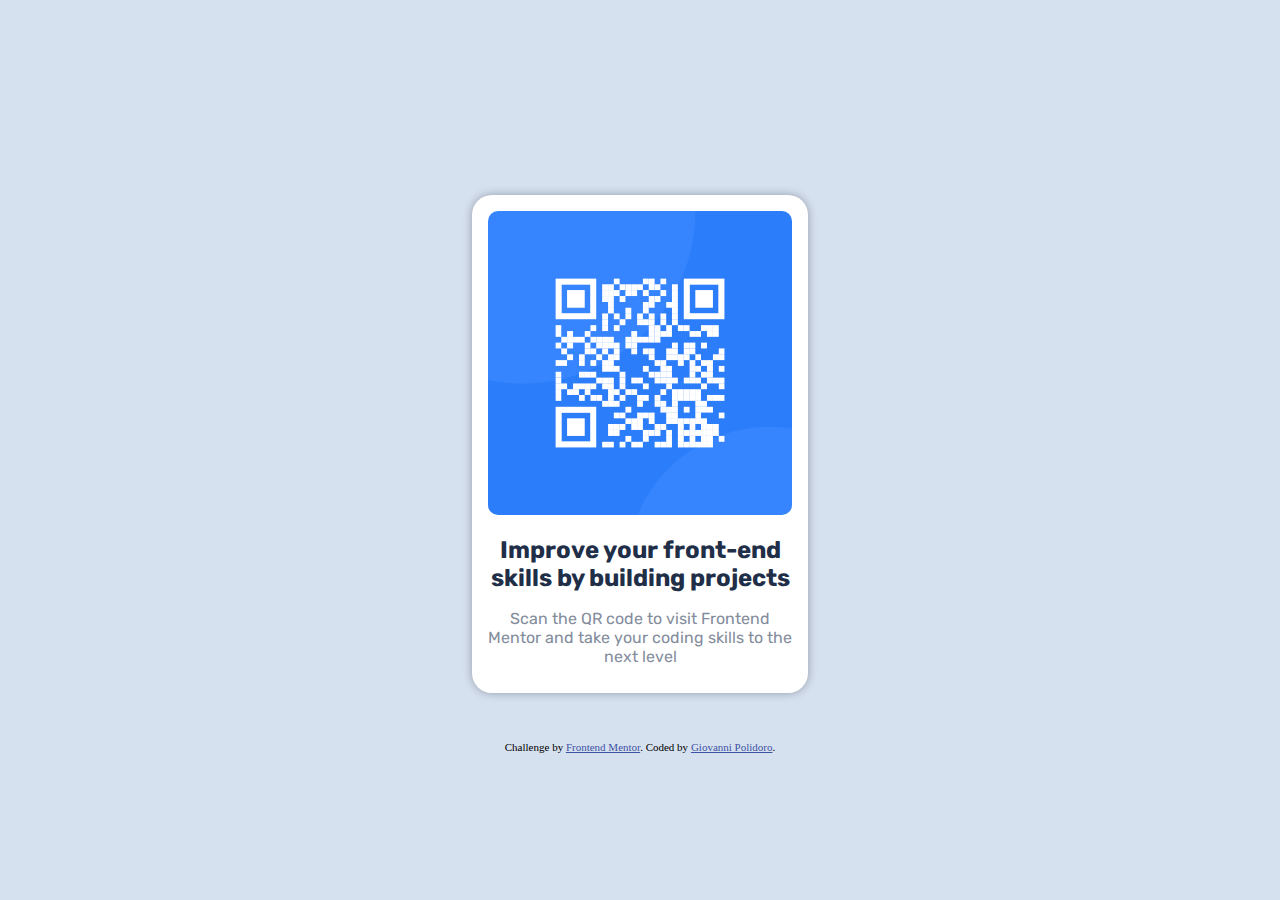
==== index.html @ 02d21339 "Add files via upload" ====
<!DOCTYPE html>
<html lang="en">
<head>
  <meta charset="UTF-8">
  <meta name="viewport" content="width=device-width, initial-scale=1.0"> <!-- displays site properly based on user's device -->
  <title>Frontend Mentor | QR code component</title>
  <link rel="icon" type="image/png" sizes="32x32" href="./images/favicon-32x32.png">
  <link rel="preconnect" href="https://fonts.googleapis.com">
  <link rel="preconnect" href="https://fonts.gstatic.com" crossorigin>
  <link href="https://fonts.googleapis.com/css2?family=Rubik:wght@400;600&display=swap" rel="stylesheet">

  <link href="index.css" rel="stylesheet" type="text/css">
  <!-- Feel free to remove these styles or customise in your own stylesheet 👍 -->
  
</head>
<body>

  <!-- Card section -->

    <div class="card">
      <a href="https://www.frontendmentor.io?ref=challenge" target="_blank">
        <img src="images/image-qr-code.png" alt="QR-CODE">
      </a>
      <h2>
        Improve your front-end skills by building projects
      </h2>
      <p>
        Scan the QR code to visit Frontend Mentor and take your coding skills to the next level
      </p>
    </div>
  
  <!-- Footer section -->
  <footer class="attribution">
    Challenge by <a href="https://www.frontendmentor.io?ref=challenge" target="_blank">Frontend Mentor</a>. 
    Coded by <a href="#">Giovanni Polidoro</a>.
  </footer>
</body>
</html>
---- index.css ----
/* posizionare elementi al centro con flex box */
body{
    margin: 0;
    padding: 0;
    background-color: #d6e1f0;
    height: 100vh;
    width: 100vw;
    display: flex;
    flex-direction: column;
    justify-content:center;
    align-items:center;
}

/* inizio style card */
.card{
    margin: 3em;
    background-color: #ffffff;
    font-family: rubik;
    text-align: center;
    max-width: 19em;
    padding: 1em;
    border-radius:20px;
    box-shadow: 0px 0px 10px 0px #0000004e;
}
.card a img{
    max-width: 100%;
    border-radius:10px;}
.card h2{
    margin-top: 0.7em;
    margin-bottom: 0.7em;
    color: #212e48;
}
.card p{
    color: #848d9c;
    margin-bottom: 0.7em;
}

/* fine style card */


/* Footer style */
.attribution{
    font-size: 11px;
}    
.attribution a{
    color: hsl(228, 45%, 44%);
}
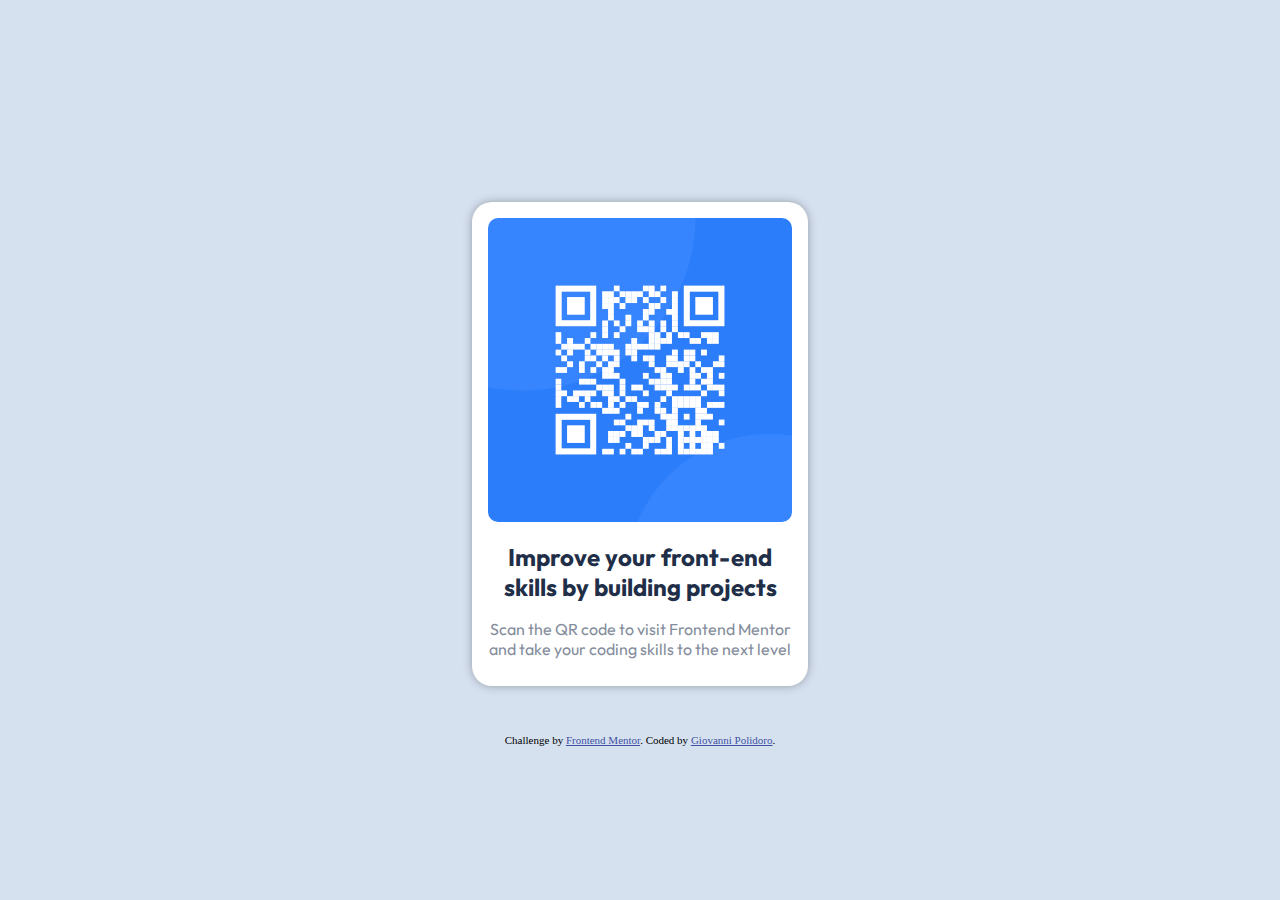
==== commit 7960c238: "Add files via upload" ====
--- a/index.html
+++ b/index.html
@@ -6,8 +6,8 @@
   <title>Frontend Mentor | QR code component</title>
   <link rel="icon" type="image/png" sizes="32x32" href="./images/favicon-32x32.png">
   <link rel="preconnect" href="https://fonts.googleapis.com">
-  <link rel="preconnect" href="https://fonts.gstatic.com" crossorigin>
-  <link href="https://fonts.googleapis.com/css2?family=Rubik:wght@400;600&display=swap" rel="stylesheet">
+<link rel="preconnect" href="https://fonts.gstatic.com" crossorigin>
+<link href="https://fonts.googleapis.com/css2?family=Outfit:wght@400;600&display=swap" rel="stylesheet">
 
   <link href="index.css" rel="stylesheet" type="text/css">
   <!-- Feel free to remove these styles or customise in your own stylesheet 👍 -->
--- a/index.css
+++ b/index.css
@@ -3,19 +3,21 @@
     margin: 0;
     padding: 0;
     background-color: #d6e1f0;
-    height: 100vh;
-    width: 100vw;
+    min-height: 100vh;
     display: flex;
     flex-direction: column;
     justify-content:center;
     align-items:center;
 }
+html {
+    box-sizing: border-box;
+  }
 
 /* inizio style card */
 .card{
     margin: 3em;
     background-color: #ffffff;
-    font-family: rubik;
+    font-family: "Outfit";
     text-align: center;
     max-width: 19em;
     padding: 1em;
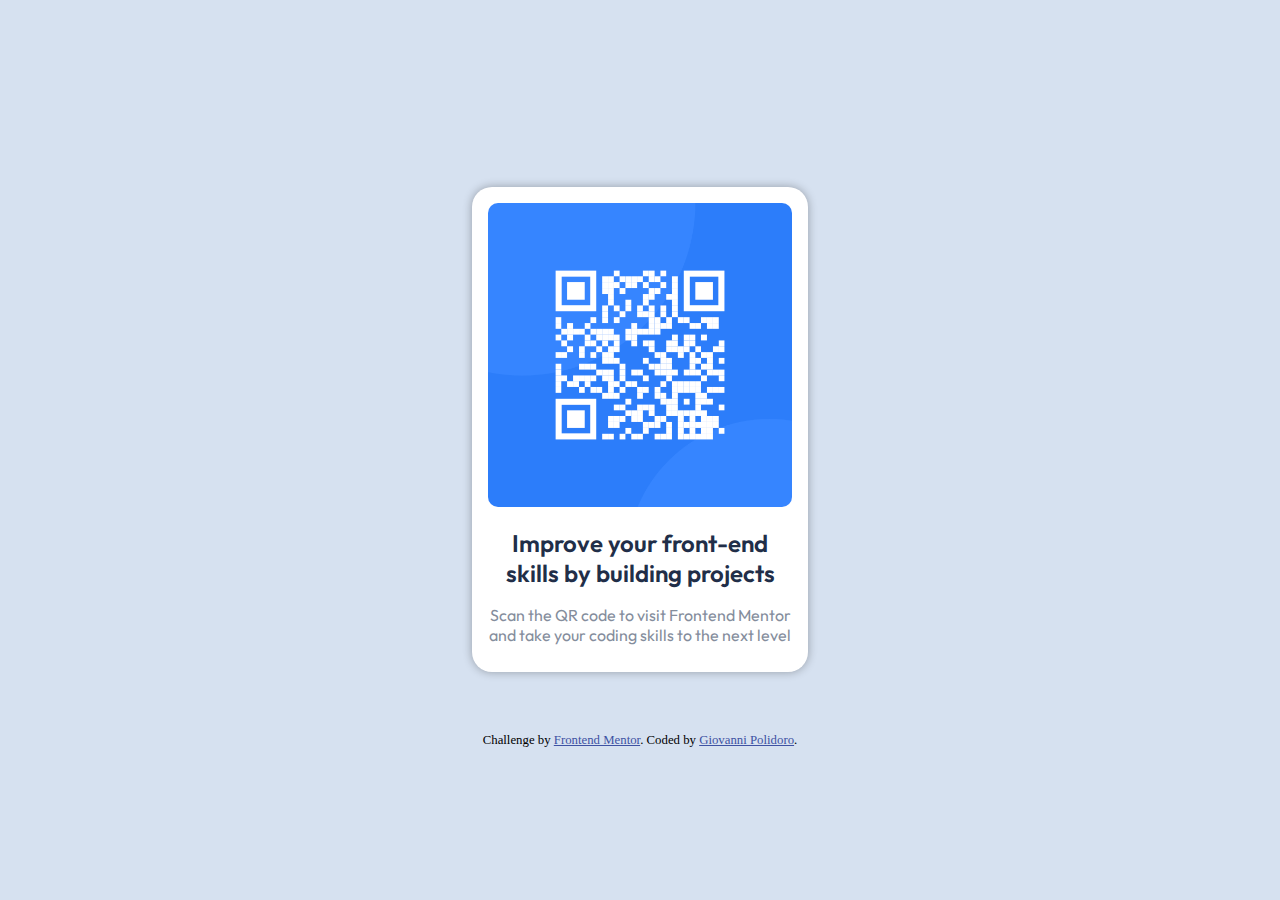
==== commit 00ba6f5b: "Add files via upload" ====
--- a/index.html
+++ b/index.html
@@ -16,23 +16,28 @@
 <body>
 
   <!-- Card section -->
-
-    <div class="card">
-      <a href="https://www.frontendmentor.io?ref=challenge" target="_blank">
-        <img src="images/image-qr-code.png" alt="QR-CODE">
-      </a>
-      <h2>
-        Improve your front-end skills by building projects
-      </h2>
-      <p>
-        Scan the QR code to visit Frontend Mentor and take your coding skills to the next level
-      </p>
-    </div>
+    <main>
+      <div class="card">
+        <a href="https://www.frontendmentor.io?ref=challenge" target="_blank">
+          <img src="images/image-qr-code.png" alt="QR-CODE">
+        </a>
+        <h2>
+          Improve your front-end skills by building projects
+        </h2>
+        <p>
+          Scan the QR code to visit Frontend Mentor and take your coding skills to the next level
+        </p>
+      </div>
+    </main>
   
   <!-- Footer section -->
   <footer class="attribution">
-    Challenge by <a href="https://www.frontendmentor.io?ref=challenge" target="_blank">Frontend Mentor</a>. 
-    Coded by <a href="#">Giovanni Polidoro</a>.
+    <p>
+      Challenge by 
+      <a href="https://www.frontendmentor.io?ref=challenge" target="_blank">Frontend Mentor</a>. 
+      Coded by 
+      <a href="#">Giovanni Polidoro</a>.
+    </p>
   </footer>
 </body>
 </html>--- a/index.css
+++ b/index.css
@@ -1,3 +1,15 @@
+html {
+    box-sizing: border-box;
+  }
+  h1,
+h2,
+h3,
+h4,
+h5,
+h6 {
+  font-size: 100%;
+  font-weight: normal;
+}
 /* posizionare elementi al centro con flex box */
 body{
     margin: 0;
@@ -9,9 +21,6 @@
     justify-content:center;
     align-items:center;
 }
-html {
-    box-sizing: border-box;
-  }
 
 /* inizio style card */
 .card{
@@ -28,11 +37,15 @@
     max-width: 100%;
     border-radius:10px;}
 .card h2{
+    font-weight: 600;
+    font-size: 1.5em;
     margin-top: 0.7em;
     margin-bottom: 0.7em;
     color: #212e48;
 }
 .card p{
+    font-weight: 400;
+    font-size: 1em;
     color: #848d9c;
     margin-bottom: 0.7em;
 }
@@ -42,7 +55,7 @@
 
 /* Footer style */
 .attribution{
-    font-size: 11px;
+    font-size: 0.8em;
 }    
 .attribution a{
     color: hsl(228, 45%, 44%);
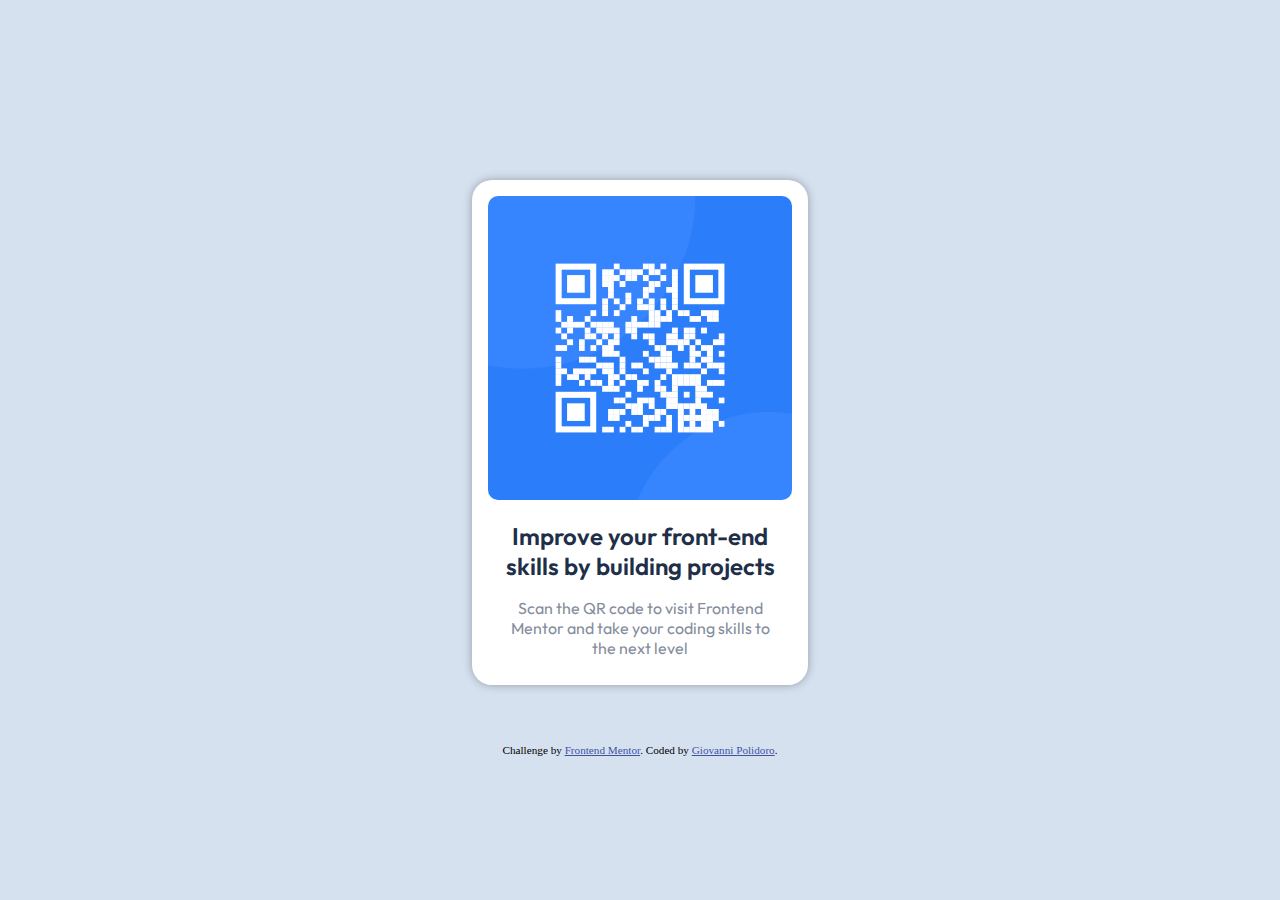
==== commit 53c865d8: "Add files via upload" ====
--- a/index.html
+++ b/index.html
@@ -17,6 +17,7 @@
 
   <!-- Card section -->
     <main>
+      <h1 class="sr-only">Card QR code component flex</h1>
       <div class="card">
         <a href="https://www.frontendmentor.io?ref=challenge" target="_blank">
           <img src="images/image-qr-code.png" alt="QR-CODE">
--- a/index.css
+++ b/index.css
@@ -23,6 +23,17 @@
 }
 
 /* inizio style card */
+.sr-only {
+    position: absolute;
+    width: 0.0rem;
+    height: 0.0rem;
+    overflow: hidden;
+    /* padding: 0; */
+    /* margin: -0.063rem; */
+    /* clip: rect(0, 0, 0, 0); */
+    /* white-space: nowrap; */
+    /* border: 0; */
+  }
 .card{
     margin: 3em;
     background-color: #ffffff;
@@ -37,6 +48,8 @@
     max-width: 100%;
     border-radius:10px;}
 .card h2{
+    margin-left: 0.5em;
+    margin-right: 0.5em;
     font-weight: 600;
     font-size: 1.5em;
     margin-top: 0.7em;
@@ -44,6 +57,8 @@
     color: #212e48;
 }
 .card p{
+    margin-left: 1em;
+    margin-right: 1em;
     font-weight: 400;
     font-size: 1em;
     color: #848d9c;
@@ -55,7 +70,7 @@
 
 /* Footer style */
 .attribution{
-    font-size: 0.8em;
+    font-size: 0.7em;
 }    
 .attribution a{
     color: hsl(228, 45%, 44%);
